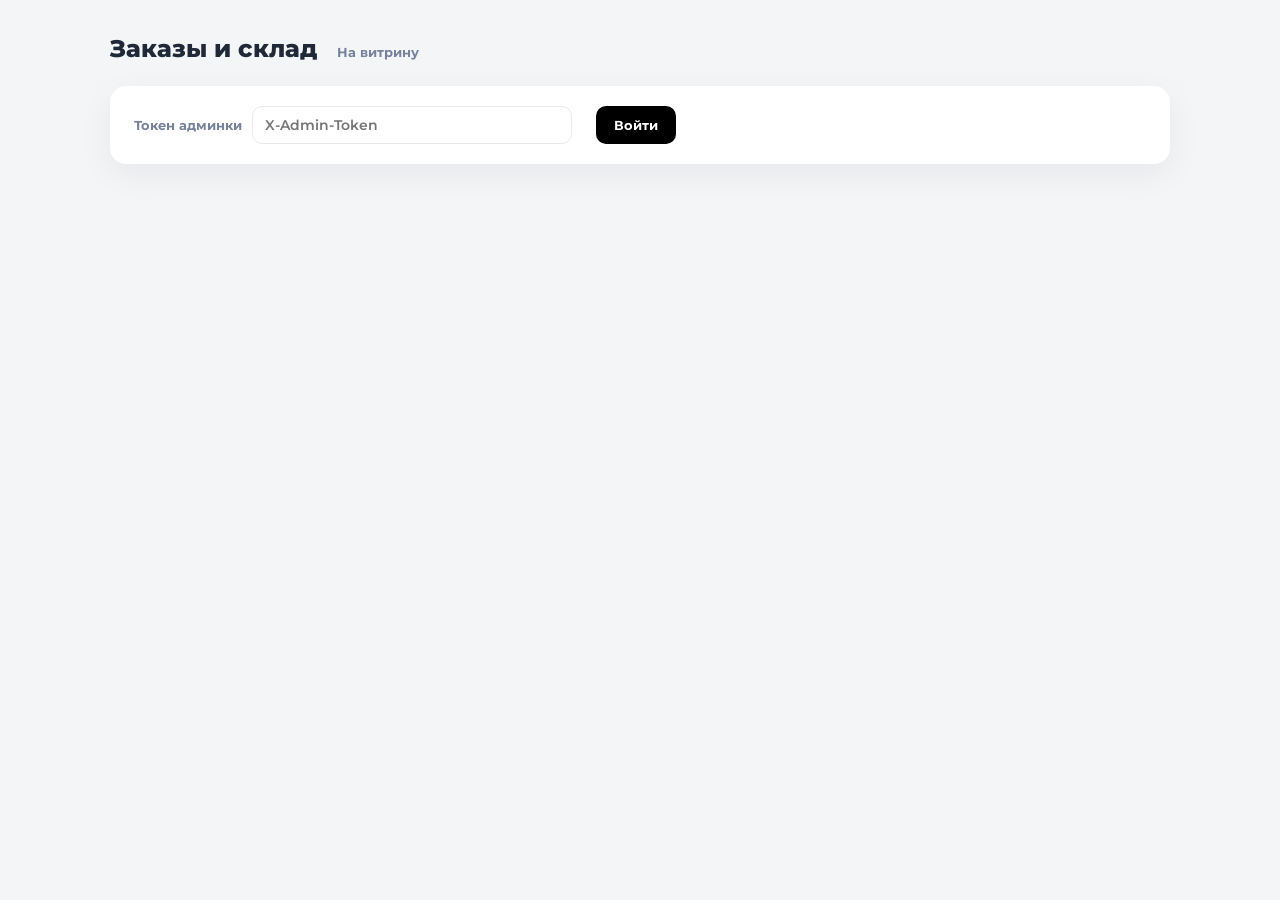
==== admin/index.html @ a643cd5f "Витрина, страница статуса заказа и админка" ====
<!DOCTYPE html>
<html lang="ru">
<head>
<meta charset="utf-8">
<meta name="viewport" content="width=1100">
<title>Админка — магазин цифровых товаров</title>
<link rel="icon" href="../assets/img/favicon.svg" type="image/svg+xml">
<link rel="icon" href="../assets/img/favicon-32.png" sizes="32x32" type="image/png">
<link rel="preconnect" href="https://fonts.googleapis.com">
<link rel="preconnect" href="https://fonts.gstatic.com" crossorigin>
<link href="https://fonts.googleapis.com/css2?family=Montserrat:wght@400;500;600;700;800&display=swap" rel="stylesheet">
<link rel="stylesheet" href="../assets/css/styles.css">
<link rel="stylesheet" href="../assets/css/admin.css">
</head>
<body>

<div class="adm">
  <header class="adm__top">
    <h1 class="adm__title">Заказы и склад</h1>
    <a class="adm__link" href="../index.html">На витрину</a>
  </header>

  <!-- Полноценной авторизации по ТЗ не требуется, поэтому вход — это просто
       токен, который уходит в заголовке каждого запроса -->
  <section class="panel" id="authPanel">
    <label class="panel__field">
      <span>Токен админки</span>
      <input type="password" id="tokenInput" autocomplete="off" placeholder="X-Admin-Token">
    </label>
    <button class="adm-btn" type="button" id="loginBtn">Войти</button>
    <p class="panel__note" id="authNote" hidden></p>
  </section>

  <div id="workspace" hidden>
    <section class="panel">
      <div class="panel__head">
        <h2 class="panel__title">Склад поставщиков</h2>
        <button class="adm-btn adm-btn--ghost" type="button" id="reloadStock">Обновить</button>
      </div>

      <table class="tbl tbl--narrow">
        <thead>
          <tr><th>Поставщик</th><th>Всего кодов</th><th>Свободно</th></tr>
        </thead>
        <tbody id="stockBody"></tbody>
      </table>

      <div class="panel__row">
        <select id="refillSupplier">
          <option value="A">Поставщик A</option>
          <option value="B">Поставщик B</option>
        </select>
        <input type="number" id="refillCount" value="10" min="1" max="200">
        <button class="adm-btn" type="button" id="refillBtn">Пополнить</button>
        <button class="adm-btn adm-btn--ghost" type="button" id="replayBtn" title="Применить вебхуки, пришедшие раньше своих заказов">
          Догнать вебхуки
        </button>
        <span class="panel__note" id="stockNote" hidden></span>
      </div>
    </section>

    <section class="panel">
      <div class="panel__head">
        <h2 class="panel__title">Заказы</h2>
        <div class="filters" id="filters">
          <button class="filter is-active" type="button" data-status="stuck">Оплачен, но не выдан</button>
          <button class="filter" type="button" data-status="">Все</button>
          <button class="filter" type="button" data-status="delivered">Выданные</button>
          <button class="filter" type="button" data-status="created">Ждут оплаты</button>
        </div>
        <button class="adm-btn adm-btn--ghost" type="button" id="reloadOrders">Обновить</button>
      </div>

      <table class="tbl">
        <thead>
          <tr>
            <th>Заказ</th><th>Товар</th><th>Сумма</th><th>Статус</th>
            <th>Ключ</th><th>Создан</th><th></th>
          </tr>
        </thead>
        <tbody id="ordersBody"></tbody>
      </table>
      <p class="panel__note" id="ordersNote" hidden></p>
    </section>
  </div>
</div>

<script src="../assets/js/api.js"></script>
<script src="../assets/js/admin.js"></script>
</body>
</html>
---- assets/css/styles.css ----
/*
   Витрина магазина цифровых товаров.
   Все размеры и цвета сняты с фигмы (контейнер 1200, шапка 80, карточка 227×294 и т.д.),
   поэтому в коде много «некруглых» чисел вроде 13.5px — так в макете.

   Мобильной версии по ТЗ не требуется, поэтому вёрстка desktop-only,
   viewport зафиксирован на 1280.
*/

:root {
  --bg: #F4F5F7;
  --white: #fff;
  --ink: #16181D;          /* самый тёмный текст, заголовки в меню */
  --text: #363636;         /* основной */
  --text-2: #1F2937;       /* заголовки секций */
  --muted: #8A94A6;        /* подписи, неактивные состояния */
  --muted-2: #76829B;      /* иконки */
  --line: #F2F4F7;
  --line-2: #E8EAED;
  --green: #4C9A2A;        /* цена */
  --green-2: #6EB83F;      /* бейдж «5%» */

  --radius: 16px;
  --shadow-card: 0 11px 25px rgba(16, 24, 40, .07);
  --shadow-block: 0 10px 34px rgba(16, 24, 40, .06);
}

*, *::before, *::after { box-sizing: border-box; }

/* Собственный display у блока сильнее атрибута hidden, поэтому глушим явно */
[hidden] { display: none !important; }

body {
  margin: 0;
  background: var(--bg);
  color: var(--text);
  font: 400 14px/1.4 Montserrat, "Segoe UI", system-ui, sans-serif;
  -webkit-font-smoothing: antialiased;
}

img { display: block; max-width: 100%; }
button { font: inherit; color: inherit; cursor: pointer; }

/* Системная обводка фокуса поверх чёрных кнопок выглядит грязно — рисуем свою.
   Только для клавиатуры: по клику мышью не появляется. */
:focus-visible { outline: 2px solid #268BF3; outline-offset: 2px; }
a { color: inherit; text-decoration: none; }

/* Белая «подложка» страницы шириной 1280 — в макете весь контент лежит на ней */
.page,
.header__inner,
.footer,
.catalog__inner {
  width: 1200px;
  margin: 0 auto;
}

/* ─ Шапка ─ */

.header {
  position: relative;
  z-index: 30;
  background: var(--white);
  border-bottom: 1px solid var(--line);
}

.header__inner {
  height: 80px;
  display: flex;
  align-items: center;
  gap: 44px;
  padding-left: 232px; /* в макете кнопка каталога начинается не от края контейнера */
}

.btn {
  border: 0;
  border-radius: 10px;
  background: none;
  transition: background-color .18s ease, color .18s ease, transform .18s ease, box-shadow .18s ease;
}

.btn--catalog {
  display: inline-flex;
  align-items: center;
  gap: 8px;
  width: 120px;
  height: 44px;
  padding-left: 16px;
  background: #000;
  color: var(--white);
  font-size: 14px;
  font-weight: 600;
}
.btn--catalog:hover { background: #1c1c1c; }
.btn--catalog[aria-expanded="true"] { background: #1c1c1c; }

.search {
  position: relative;
  width: 688px;
  height: 44px;
  border: 2px solid #000;
  border-radius: 10px;
  background: #000;
  display: flex;
  align-items: center;
}

.search__input {
  width: 642px;
  height: 40px;
  padding: 0 46px 0 14px;
  border: 0;
  border-radius: 8px;
  background: var(--white);
  font: 600 12px Montserrat, sans-serif;
  color: var(--text);
  outline: none;
}
.search__input::placeholder { color: #76829B; }

/* Кнопка «в избранное» лежит поверх белого поля, у правого края */
.search__fav {
  position: absolute;
  top: 6px;
  right: 52px;
  width: 32px;
  height: 32px;
  display: grid;
  place-items: center;
  border: 0;
  border-radius: 6px;
  background: #EFF1F5;
  transition: background-color .18s ease;
}
.search__fav:hover { background: #E2E6EE; }

.search__submit {
  width: 44px;
  height: 40px;
  display: grid;
  place-items: center;
  border: 0;
  background: none;
}

.header__profile {
  width: 44px;
  height: 44px;
  margin-left: auto;
  display: grid;
  place-items: center;
  border: 0;
  border-radius: 10px;
  background: var(--line);
  transition: background-color .18s ease;
}
.header__profile:hover { background: #E7EAF0; }

/* ─ Меню каталога ─ */

.catalog {
  position: absolute;
  left: 0;
  right: 0;
  top: 100%;
  background: var(--white);
  border-bottom: 1px solid #F1F2F5;
  box-shadow: 0 24px 40px rgba(16, 24, 40, .08);
  animation: catalog-in .16s ease-out;
}

@keyframes catalog-in {
  from { opacity: 0; transform: translateY(-6px); }
  to   { opacity: 1; transform: none; }
}

.catalog__inner {
  display: flex;
  min-height: 584px;
}

.cat-side {
  width: 320px;
  padding: 0;
  border-right: 1px solid #F1F2F5;
}

.cat-side__item {
  display: flex;
  align-items: center;
  justify-content: space-between;
  width: 100%;
  height: 44px;
  padding: 0 24px;
  border: 0;
  background: none;
  color: var(--text);
  font-size: 14px;
  font-weight: 500;
  text-align: left;
  transition: background-color .15s ease, color .15s ease;
}
.cat-side__item svg { color: var(--muted); flex: none; }
.cat-side__item:hover { background: #FAFBFC; }
.cat-side__item.is-active { background: var(--bg); color: var(--ink); }

.cat-main { flex: 1; padding: 24px 0 40px 40px; }

.cat-cols {
  display: grid;
  grid-template-columns: repeat(5, 137.6px);
  gap: 40px 32px;
}
/* «Подборки» в макете висят отдельной колонкой во втором ряду */
.cat-col:nth-child(6) { grid-column: 1; }

.cat-col__title {
  display: flex;
  align-items: center;
  gap: 4px;
  margin: 0 0 16px;
  color: var(--ink);
  font-size: 16px;
  font-weight: 700;
}
.cat-col__title svg { color: var(--ink); }

.cat-col__list {
  margin: 0;
  padding: 0;
  list-style: none;
  display: grid;
  gap: 12px;
}
.cat-col__list a {
  font-size: 13.5px;
  font-weight: 500;
  color: var(--text);
  transition: color .15s ease;
}
.cat-col__list a:hover { color: #000; }

/* ─ Баннер ─ */

.page { padding: 16px 0 40px; }

.banner {
  position: relative;
  height: 263px;
  margin-bottom: 16px;
}

.banner__track { height: 100%; }

/* Скругление живёт на самих слайдах: если резать их родителем через overflow:hidden,
   по дуге остаётся тёмный волосок в 1px. */
.banner__slide {
  position: absolute;
  inset: 0;
  border-radius: 12px;
  display: flex;
  align-items: center;
  padding: 0 64px;
  opacity: 0;
  transition: opacity .45s ease;
  pointer-events: none;
}
.banner__slide.is-current { opacity: 1; pointer-events: auto; }

/* Картинок для баннера в макете не было — рисуем градиентами */
.slide--1 { background: radial-gradient(120% 140% at 12% 20%, #1b3a5c 0%, #0d1420 60%); }
.slide--2 { background: radial-gradient(120% 140% at 20% 10%, #3d1f5c 0%, #120d20 65%); }
.slide--3 { background: radial-gradient(120% 140% at 80% 30%, #14483f 0%, #0a1a17 60%); }
.slide--4 { background: radial-gradient(120% 140% at 10% 80%, #5c2a1f 0%, #1c0f0b 65%); }
.slide--5 { background: radial-gradient(120% 140% at 70% 15%, #1f2f5c 0%, #0b0f1c 60%); }
.slide--6 { background: radial-gradient(120% 140% at 30% 60%, #3f3a12 0%, #17150a 60%); }

.banner__text { max-width: 620px; color: var(--white); }

.banner__kicker {
  margin: 0 0 12px;
  font-size: 13px;
  font-weight: 700;
  letter-spacing: .08em;
  text-transform: uppercase;
  color: rgba(255, 255, 255, .62);
}
.banner__title {
  margin: 0 0 10px;
  font-size: 34px;
  line-height: 1.15;
  font-weight: 800;
}
.banner__sub {
  margin: 0;
  font-size: 15px;
  font-weight: 500;
  color: rgba(255, 255, 255, .72);
}

.banner__nav {
  position: absolute;
  top: 0;
  right: 0;
  display: flex;
  gap: 2px;
  padding: 0 4px;
  width: 90px;
  height: 40px;
  border: 1px solid #E5E9F1;
  border-top: 0;
  border-right: 0;
  /* В макете это не кнопка поверх баннера, а вырез в нём (булева операция),
     поэтому фон совпадает с фоном страницы, а скруглён только внутренний угол */
  /* Радиус угла чуть меньше, чем у слайда, — так вырез гарантированно
     накрывает тёмный край и стык получается чистым */
  border-radius: 0 9px 0 22px;
  background: var(--bg);
}

.banner__arrow {
  width: 40px;
  height: 40px;
  display: grid;
  place-items: center;
  border: 0;
  border-radius: 40px;
  background: none;
  transition: background-color .15s ease;
}
.banner__arrow:hover { background: #E5E9F1; }

.banner__dots {
  position: absolute;
  right: 20px;
  bottom: 16px;
  display: flex;
  gap: 4px;
}

.banner__dot {
  width: 20px;
  height: 4px;
  border: 0;
  padding: 0;
  border-radius: 12px;
  background: rgba(255, 255, 255, .38);
  transition: background-color .2s ease;
}
.banner__dot.is-current { background: var(--white); }

/* ─ Карточка с иконками сервисов и пополнением ─ */

.services-card {
  padding: 20px;
  margin-bottom: 32px;
  border-radius: var(--radius);
  background: var(--white);
  box-shadow: var(--shadow-block);
}

.services {
  display: flex;
  justify-content: space-between;
}

.service {
  width: 76px;
  display: grid;
  justify-items: center;
  gap: 8px;
  border: 0;
  background: none;
  padding: 0;
}

/* Плитка сервиса: цвет обводки у каждого свой, приходит из --ring */
.service__tile {
  position: relative;
  display: grid;
  place-items: center;
  width: 76px;
  height: 76px;
  border-radius: 18px;
  padding: 2px;
  /* 4. Волна: --wave (0..1) ставит JS по расстоянию от курсора,
        поэтому подъём достаётся и соседним плиткам, а не только той, что под мышью */
  transform:
    translateY(calc(var(--wave, 0) * -10px))
    scale(calc(1 + var(--wave, 0) * .1));
  box-shadow:
    0 calc(var(--wave, 0) * 14px) calc(var(--wave, 0) * 20px)
    rgba(16, 24, 40, calc(var(--wave, 0) * .2));
  transition: transform .25s ease-out, box-shadow .25s ease-out;
}

/* Цветное свечение под плиткой — цвет берём из той же --ring, что и обводка */
.service__tile::after {
  content: '';
  position: absolute;
  inset: 6px;
  z-index: -1;
  border-radius: 16px;
  background: var(--ring, #C9D2E3);
  filter: blur(14px);
  opacity: calc(var(--wave, 0) * .6);
  transition: opacity .25s ease-out;
}

.service__tile img {
  width: 72px;
  height: 72px;
  border-radius: 16px;
  box-shadow: 0 4px 8px rgba(16, 24, 40, .12), 0 0 0 2px var(--ring, transparent) inset;
}

.service:hover .service__name { color: #000; }

.service__name {
  font-size: 16px;
  font-weight: 700;
  color: var(--text);
  white-space: nowrap;
  transition: color .2s ease;
}
.service__name--muted { color: var(--muted); }

.service__tile--more {
  border: 2px solid #DFE5EF;
  border-radius: 16px;
  background: var(--line);
}

.services-card__divider {
  height: 1px;
  margin: 16px 0 17px;
  border: 0;
  background: var(--line-2);
}

/* Строка пополнения. В макете это сетка из четырёх блоков фиксированной ширины */
.topup {
  display: grid;
  grid-template-columns: 290px 285px 342px 200px;
  gap: 16px;
  align-items: center;
}

.topup__app { display: flex; align-items: center; gap: 12px; }
.topup__app-text { display: grid; gap: 6px; }

.topup__app-title {
  margin: 0;
  display: flex;
  align-items: center;
  gap: 8px;
  font-size: 16px;
  font-weight: 700;
  color: var(--text);
  white-space: nowrap;
}

.badge {
  padding: 4px 8px;
  border-radius: 999px;
  background: var(--green-2);
  color: var(--white);
  font-size: 11px;
  font-weight: 700;
  line-height: 1;
}

.promo-btn {
  display: inline-flex;
  align-items: center;
  gap: 6px;
  width: 154px;
  height: 26px;
  padding: 0 10px;
  border: 0;
  border-radius: 8px;
  background: #268BF3;
  white-space: nowrap;
  color: #000;
  font-size: 12px;
  font-weight: 700;
  transition: filter .15s ease;
}
.promo-btn:hover { filter: brightness(1.06); }

.field {
  display: flex;
  align-items: center;
  height: 64px;
  padding: 0 20px;
  border-radius: 12px;
  background: var(--bg);
}

.field--login { gap: 12px; }
.field--login input {
  flex: 1;
  min-width: 0;
  border: 0;
  background: none;
  font: 700 15px Montserrat, sans-serif;
  color: var(--text);
  outline: none;
}
.field--login input::placeholder { color: var(--muted); }

.field__hint {
  display: grid;
  place-items: center;
  width: 20px;
  height: 20px;
  border-radius: 6px;
  background: #A0A8B5;
  color: var(--white);
  font: italic 700 12px Georgia, serif;
  cursor: help;
}

.field--amount { gap: 12px; padding: 0 14px 0 16px; }
.field__coin { flex: none; }
.field__amount-text { display: grid; }
.field__label { font-size: 12px; font-weight: 700; color: var(--muted); }
.field__value { font-size: 18px; font-weight: 700; color: var(--text); }

.currency { display: flex; gap: 6px; margin-left: auto; }

.currency__btn {
  width: 36px;
  height: 36px;
  border: 0;
  border-radius: 8px;
  background: var(--line-2);
  color: var(--muted);
  font-size: 16px;
  font-weight: 700;
  transition: background-color .15s ease, color .15s ease;
}
.currency__btn:hover { background: #DCDFE5; }
.currency__btn.is-active { background: #000; color: var(--white); }

.btn--pay {
  height: 64px;
  border-radius: 12px;
  background: #000;
  color: var(--white);
  font-size: 16px;
  font-weight: 700;
}
.btn--pay:hover { background: #1c1c1c; }

/* ─ Ряды товаров ─ */

.products { margin-bottom: 32px; }

.products__head {
  display: flex;
  align-items: center;
  gap: 24px;
  margin-bottom: 16px;
}

.section-title {
  margin: 0;
  font-size: 20px;
  font-weight: 700;
  color: var(--text-2);
}

.chips { display: flex; gap: 8px; margin-left: auto; }

.chip {
  height: 34px;
  padding: 0 14px;
  border: 0;
  border-radius: 10px;
  background: var(--bg);
  color: var(--muted);
  font-size: 13px;
  font-weight: 700;
  transition: background-color .15s ease, color .15s ease;
}
.chip:hover { background: #E8EAEE; }
.chip.is-active { background: #000; color: var(--white); }

.btn--ghost {
  height: 34px;
  padding: 0 20px;
  margin-left: auto;
  background: var(--bg);
  color: var(--text-2);
  font-size: 13px;
  font-weight: 700;
}
.btn--ghost:hover { background: #E8EAEE; }

.grid {
  display: grid;
  grid-template-columns: repeat(5, 227px);
  gap: 16px;
}

.card {
  position: relative;
  border-radius: var(--radius);
  background: var(--white);
  box-shadow: var(--shadow-card);
  /* overflow: hidden здесь нельзя — он схлопывает 3D-сцену, и слои внутри
     перестают выезжать вперёд. Обложку скругляем ей самой. */
  transform-style: preserve-3d;
  transform:
    perspective(760px)
    rotateX(var(--rx, 0deg))
    rotateY(var(--ry, 0deg))
    translateY(var(--ty, 0px));
  /* короткий переход: наклон успевает за курсором, но не дёргается по пикселям */
  transition: transform .12s ease-out, box-shadow .25s ease;
}

/* 5. Наведение: подъём, тень поглубже, слои внутри выезжают вперёд,
      за курсором едет мягкое пятно света (--mx/--my ставит JS) */
.card:hover {
  --ty: -6px;
  z-index: 2;
  box-shadow: 0 26px 50px rgba(16, 24, 40, .22), 0 0 0 1px rgba(16, 24, 40, .06);
}

.card::before {
  content: '';
  position: absolute;
  inset: 0;
  border-radius: inherit;
  background: radial-gradient(240px circle at var(--mx, 50%) var(--my, 50%),
              rgba(38, 139, 243, .18), rgba(38, 139, 243, 0) 62%);
  opacity: 0;
  pointer-events: none;
  transition: opacity .25s ease;
}
.card:hover::before { opacity: 1; }

.card__media {
  width: 100%;
  height: 152px;
  object-fit: cover;
  border-radius: var(--radius) var(--radius) 0 0;
  transition: transform .25s ease-out;
}
.card:hover .card__media { transform: translateZ(14px); }

.card__body { transition: transform .25s ease-out; }
.card:hover .card__body { transform: translateZ(26px); }

/* Для товаров без обложки (пополнения, подписки) рисуем плашку с иконкой или надписью */
.card__media--art {
  display: grid;
  place-items: center;
}
.card__media--art img { width: 64px; height: 64px; border-radius: 14px; }

.art__label {
  font-size: 22px;
  font-weight: 800;
  letter-spacing: .06em;
  color: rgba(255, 255, 255, .92);
}

.art--steam    { background: linear-gradient(135deg, #1b2838, #2a475e); }
.art--discord  { background: linear-gradient(135deg, #5865F2, #404EED); }
.art--psn      { background: linear-gradient(135deg, #0d3a6b, #1b6fc4); }
.art--yt       { background: linear-gradient(135deg, #c4302b, #8b1a17); }
.art--xbox     { background: linear-gradient(135deg, #107C10, #0b520b); }
.art--spotify  { background: linear-gradient(135deg, #1DB954, #10783a); }
.art--roblox   { background: linear-gradient(135deg, #e8ecf5, #cfd7e6); }
.art--roblox img { box-shadow: 0 4px 10px rgba(16, 24, 40, .18); }

.card__body { padding: 12px 13px 14px; }

.card__title {
  margin: 0 0 12px;
  height: 30px;
  overflow: hidden;
  font-size: 10.7px;
  line-height: 1.35;
  font-weight: 800;
  color: #14181D;
}

.card__price {
  display: flex;
  align-items: baseline;
  gap: 8px;
  margin: 0 0 12px;
}
.card__price-now { font-size: 19.8px; font-weight: 700; color: var(--green); }
.card__price-old { font-size: 11.5px; font-weight: 700; color: #9CA3AF; text-decoration: line-through; }

.btn--buy {
  position: relative;
  overflow: hidden;
  width: 100%;
  height: 42px;
  border-radius: 12px;
  background: #000;
  color: var(--white);
  font-size: 12.4px;
  font-weight: 800;
  transition: transform .25s ease-out, background-color .18s ease, box-shadow .25s ease;
}
.btn--buy:hover { background: #1c1c1c; }

/* Кнопка поднимается над карточкой выше остальных слоёв */
.card:hover .btn--buy {
  transform: translateZ(16px) translateY(-2px);
  box-shadow: 0 12px 22px rgba(16, 24, 40, .3);
}
.card:hover .btn--buy:active { transform: translateZ(16px) scale(.985); }
.btn--buy:active { transform: scale(.985); }

/* Блик пробегает по кнопке один раз, когда карточка берётся в наведение */
.btn--buy::after {
  content: '';
  position: absolute;
  inset: 0;
  background: linear-gradient(105deg, transparent 38%, rgba(255, 255, 255, .35) 50%, transparent 62%);
  transform: translateX(-130%);
  pointer-events: none;
}
.card:hover .btn--buy::after {
  transform: translateX(130%);
  transition: transform .75s ease;
}

/* ─ Отзывы ─ */

.reviews { margin-bottom: 32px; }

.reviews__head {
  display: flex;
  align-items: flex-start;
  margin-bottom: 16px;
}
.reviews__note {
  margin: 2px 0 0;
  font-size: 12px;
  font-weight: 500;
  color: #8A8A8B;
}

.reviews__grid {
  display: grid;
  grid-template-columns: repeat(3, 1fr);
  gap: 16px;
}

.review {
  padding: 21px;
  border: 1px solid #F2F4F6;
  border-radius: 24px;
  background: var(--white);
  box-shadow: 0 8px 26px rgba(16, 24, 40, .05);
}

.review__head {
  display: grid;
  grid-template-columns: 48px 1fr auto;
  align-items: center;
  gap: 12px;
  margin-bottom: 16px;
}
.review__avatar { width: 48px; height: 48px; border-radius: 50%; object-fit: cover; }
.review__who { display: grid; gap: 6px; }
.review__name { font-size: 16px; font-weight: 800; color: var(--text-2); }
.review__rating { font-size: 14px; font-weight: 700; color: var(--text-2); }
.stars { margin-right: 8px; font-weight: 400; color: #000; letter-spacing: 1px; }
.review__time { align-self: start; font-size: 13px; font-weight: 500; color: #9CA3AF; }

.review__text {
  margin: 0 0 16px;
  padding: 16px;
  height: 95px;
  border-radius: var(--radius);
  background: #F1F2F4;
  font-size: 14px;
  font-weight: 500;
  color: #6B7280;
  overflow: hidden;
}

.review__product {
  display: grid;
  grid-template-columns: 64px 1fr auto;
  align-items: center;
  gap: 12px;
}
.review__product img { width: 64px; height: 52px; border-radius: 12px; object-fit: cover; }
.review__product-name {
  font-size: 13px;
  font-weight: 700;
  color: var(--text-2);
  /* длинные названия обрезаем двумя строками, чтобы карточки отзывов не разъезжались */
  display: -webkit-box;
  -webkit-line-clamp: 2;
  -webkit-box-orient: vertical;
  overflow: hidden;
}
.review__product-price {
  padding: 6px 12px;
  border-radius: 8px;
  background: #000;
  color: var(--white);
  font-size: 13px;
  font-weight: 700;
}

/* ─ Подвал ─ */

.footer {
  padding: 24px;
  margin-bottom: 40px;
  border-radius: 18px;
  background: var(--white);
  box-shadow: 0 20px 50px rgba(16, 24, 40, .05);
  width: 1200px;
}

.footer__row { display: flex; align-items: center; }
.footer__row--top { padding-bottom: 24px; }

.footer__nav { display: flex; gap: 28px; }
.footer__nav a {
  font-size: 15px;
  font-weight: 700;
  color: #374151;
  transition: color .15s ease;
}
.footer__nav a:hover { color: #000; }

.footer__row--mid {
  justify-content: space-between;
  padding: 22px 0;
  border-top: 1px solid #EEF1F6;
}

.footer__socials { display: flex; gap: 14px; }
.soc {
  display: grid;
  place-items: center;
  width: 34px;
  height: 34px;
  border-radius: 10px;
  background: #F3F5F9;
  transition: background-color .15s ease;
}
.soc:hover { background: #E7EBF3; }

.footer__pay { display: flex; gap: 10px; }
.pay-badge {
  display: grid;
  place-items: center;
  height: 28px;
  padding: 0 13px;
  border: 1px solid #E7EAF0;
  border-radius: 8px;
  background: var(--white);
  box-shadow: 0 1px 2px rgba(16, 24, 40, .05);
  font-size: 14px;
  font-weight: 900;
}
.pay-badge--visa { color: #1A1F71; font-style: italic; }
.pay-badge--mir { color: #0F9D58; font-size: 13px; }
.pay-badge--mc { gap: 0; display: flex; align-items: center; padding: 0 12px; }
.pay-badge--mc i {
  width: 17px;
  height: 17px;
  border-radius: 50%;
  background: #EB001B;
}
.pay-badge--mc i + i { background: #F79E1B; margin-left: -6px; }

.footer__row--bottom {
  justify-content: space-between;
  padding-top: 19px;
  border-top: 1px solid #EEF1F6;
}
.footer__legal { display: flex; gap: 26px; }
.footer__legal a,
.footer__copy {
  font-size: 14px;
  font-weight: 600;
  color: #6B7486;
}
.footer__copy { margin: 0; }
.footer__legal a:hover { color: #374151; }

/* ─ Промокод в блоке пополнения ─ */

.promo-field {
  display: flex;
  align-items: center;
  width: 154px;
  height: 26px;
  padding: 0 10px;
  border-radius: 8px;
  background: var(--bg);
}
.promo-field input {
  width: 100%;
  border: 0;
  background: none;
  font: 700 12px Montserrat, sans-serif;
  text-transform: uppercase;
  color: var(--text);
  outline: none;
}
.promo-field input::placeholder { text-transform: none; color: var(--muted); }

.promo-note {
  margin: 0;
  max-width: 230px;
  font-size: 11px;
  font-weight: 600;
  line-height: 1.3;
  color: var(--green);
}
.promo-note--bad { color: #D14343; }

/* ─ Страница заказа ─ */

.order {
  width: 640px;
  margin: 0 auto;
  padding: 40px 0 64px;
}

.order__back {
  display: inline-flex;
  align-items: center;
  gap: 6px;
  margin-bottom: 20px;
  font-size: 14px;
  font-weight: 700;
  color: var(--muted-2);
  text-decoration: none;
}
.order__back:hover { color: var(--text); }

.order-card {
  padding: 28px;
  border-radius: var(--radius);
  background: var(--white);
  box-shadow: var(--shadow-block);
}

.order-card__head {
  display: flex;
  align-items: center;
  gap: 16px;
  padding-bottom: 20px;
  border-bottom: 1px solid var(--line-2);
}

.order-card__img {
  flex: none;
  width: 56px;
  height: 56px;
  border-radius: 12px;
  object-fit: cover;
}

.order-card__about { flex: 1; min-width: 0; }

.order-card__title {
  margin: 0 0 4px;
  font-size: 18px;
  font-weight: 800;
  color: var(--text-2);
}

.order-card__id {
  margin: 0;
  font-size: 13px;
  font-weight: 600;
  color: var(--muted);
}

.order-status {
  flex: none;
  padding: 7px 14px;
  border-radius: 999px;
  font-size: 12px;
  font-weight: 700;
  white-space: nowrap;
}
.order-status--wait { background: var(--line-2); color: var(--muted-2); }
.order-status--work { background: #FFF3D6; color: #A86B00; }
.order-status--ok   { background: #E6F4E0; color: var(--green); }
.order-status--bad  { background: #FDE8E8; color: #D14343; }

.order-sum {
  display: grid;
  gap: 10px;
  margin: 20px 0 0;
}

.order-sum__row {
  display: flex;
  justify-content: space-between;
  font-size: 14px;
  font-weight: 600;
  color: var(--muted-2);
}
.order-sum__row dt, .order-sum__row dd { margin: 0; }

.order-sum__row--total {
  padding-top: 10px;
  border-top: 1px solid var(--line);
  font-size: 18px;
  font-weight: 800;
  color: var(--text-2);
}

.order-pay {
  display: grid;
  grid-template-columns: 1fr 1fr;
  gap: 12px;
  margin-top: 24px;
}
.order-pay .btn:disabled { opacity: .5; cursor: default; }

.btn--ghost {
  height: 64px;
  border: 1px solid var(--line-2);
  border-radius: 12px;
  background: var(--white);
  color: var(--muted-2);
  font-size: 15px;
  font-weight: 700;
}
.btn--ghost:hover { border-color: #D8DCE4; color: var(--text); }

.order-hint {
  grid-column: 1 / -1;
  margin: 0;
  font-size: 12px;
  font-weight: 500;
  line-height: 1.45;
  color: var(--muted);
}

.order-key {
  margin-top: 24px;
  padding: 20px;
  border-radius: 12px;
  background: #F2FAEE;
}

.order-key__label {
  display: block;
  margin-bottom: 10px;
  font-size: 12px;
  font-weight: 700;
  color: var(--green);
}

.order-key__row { display: flex; align-items: center; gap: 12px; }

.order-key__code {
  flex: 1;
  padding: 14px 16px;
  border-radius: 10px;
  background: var(--white);
  font: 800 20px/1 "Courier New", monospace;
  letter-spacing: 2px;
  color: var(--text-2);
  user-select: all;
}
.order-key .btn--ghost { flex: none; height: 48px; padding: 0 20px; }

.order-note {
  margin: 20px 0 0;
  font-size: 13px;
  font-weight: 600;
  line-height: 1.5;
  color: var(--muted-2);
}

.order-refresh {
  margin-top: 16px;
  padding: 0;
  border: 0;
  background: none;
  font-size: 13px;
  font-weight: 700;
  color: #268BF3;
  text-decoration: underline;
}

.order-error {
  padding: 24px 28px;
  border-radius: var(--radius);
  background: var(--white);
  box-shadow: var(--shadow-block);
  font-size: 15px;
  font-weight: 600;
  color: #D14343;
}

/* ─ Уважение к системной настройке «меньше движения» ─
   Наклон и волну JS в этом режиме не включает, здесь глушим остальное. */
@media (prefers-reduced-motion: reduce) {
  .card,
  .card__media,
  .card__body,
  .btn--buy,
  .service__tile,
  .service__tile::after {
    transform: none !important;
    transition: none !important;
  }
  .card:hover .btn--buy::after { transform: translateX(-130%); }
  .banner__slide { transition: none; }
  .catalog { animation: none; }
}
---- assets/css/admin.css ----
/*
   Админка. Стоит на переменных и базе витринного styles.css,
   здесь только своя раскладка: таблицы и панели.
*/

.adm {
  width: 1060px;
  margin: 0 auto;
  padding: 32px 0 64px;
}

.adm__top {
  display: flex;
  align-items: baseline;
  gap: 20px;
  margin-bottom: 20px;
}

.adm__title {
  margin: 0;
  font-size: 24px;
  font-weight: 800;
  color: var(--text-2);
}

.adm__link {
  font-size: 13px;
  font-weight: 700;
  color: var(--muted-2);
  text-decoration: none;
}
.adm__link:hover { color: var(--text); }

.panel {
  margin-bottom: 20px;
  padding: 20px 24px;
  border-radius: var(--radius);
  background: var(--white);
  box-shadow: var(--shadow-block);
}

.panel__head {
  display: flex;
  align-items: center;
  gap: 16px;
  margin-bottom: 14px;
}

.panel__title {
  margin: 0;
  font-size: 16px;
  font-weight: 800;
  color: var(--text-2);
}

.panel__row {
  display: flex;
  align-items: center;
  gap: 10px;
  margin-top: 16px;
}

.panel__field {
  display: inline-flex;
  align-items: center;
  gap: 10px;
  margin-right: 12px;
  font-size: 13px;
  font-weight: 700;
  color: var(--muted-2);
}

.panel__note {
  font-size: 13px;
  font-weight: 600;
  color: var(--muted);
}
.panel__note--bad { color: #D14343; }

#authPanel { display: flex; align-items: center; gap: 12px; }

.panel input,
.panel select {
  height: 38px;
  padding: 0 12px;
  border: 1px solid var(--line-2);
  border-radius: 10px;
  background: var(--white);
  font: 600 14px Montserrat, sans-serif;
  color: var(--text);
  outline: none;
}
.panel input:focus,
.panel select:focus { border-color: #C7CDD8; }
#tokenInput { width: 320px; }
#refillCount { width: 90px; }

.adm-btn {
  height: 38px;
  padding: 0 18px;
  border: 0;
  border-radius: 10px;
  background: #000;
  color: var(--white);
  font: 700 13px Montserrat, sans-serif;
  cursor: pointer;
}
.adm-btn:hover { background: #1c1c1c; }
.adm-btn:disabled { opacity: .5; cursor: default; }

.adm-btn--ghost {
  border: 1px solid var(--line-2);
  background: var(--white);
  color: var(--muted-2);
}
.adm-btn--ghost:hover { background: var(--bg); color: var(--text); }

.adm-btn--small { height: 30px; padding: 0 12px; font-size: 12px; }

/* Фильтры статусов — те же чипы, что над рядом товаров, только помельче */
.filters { display: flex; gap: 8px; margin-left: auto; }

.filter {
  height: 30px;
  padding: 0 14px;
  border: 0;
  border-radius: 8px;
  background: var(--bg);
  color: var(--muted-2);
  font: 700 12px Montserrat, sans-serif;
}
.filter:hover { color: var(--text); }
.filter.is-active { background: #000; color: var(--white); }

.tbl {
  width: 100%;
  border-collapse: collapse;
  font-size: 13px;
}

/* Три коротких столбца незачем растягивать на всю панель */
.tbl--narrow { width: 560px; }

.tbl th {
  padding: 8px 10px;
  border-bottom: 1px solid var(--line-2);
  text-align: left;
  font-weight: 700;
  color: var(--muted);
}

.tbl td {
  padding: 10px;
  border-bottom: 1px solid var(--line);
  font-weight: 600;
  color: var(--text);
}
.tbl tr:last-child td { border-bottom: 0; }

.tbl__cell--code { font-family: "Courier New", monospace; letter-spacing: 1px; }
.tbl__cell--ok { color: var(--green); }
.tbl__cell--bad { color: #D14343; }
.tbl__cell--wait { color: var(--muted-2); }
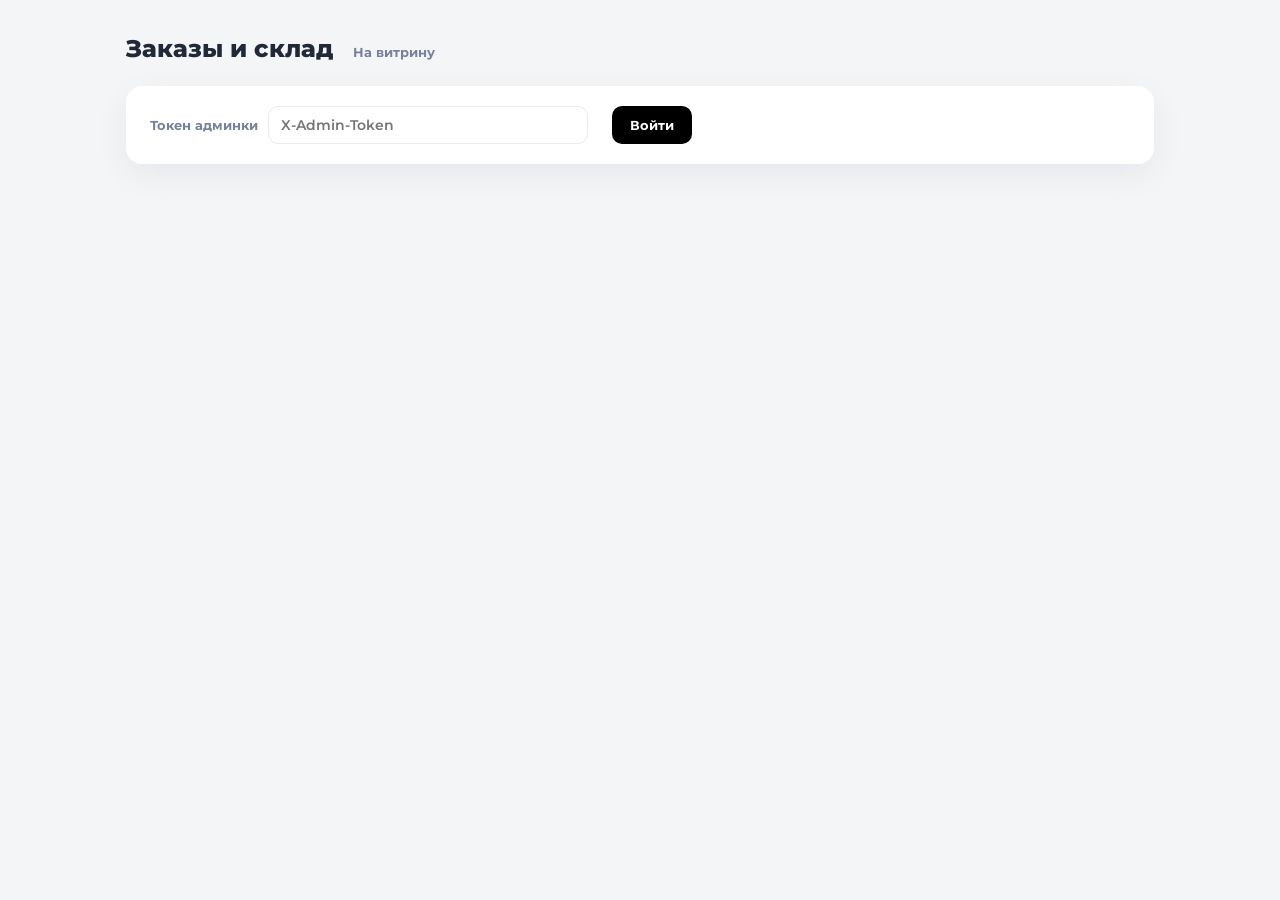
==== commit 0c3d4678: "Адаптив: витрина, страница заказа и админка Контейнер стал резиновым, дальше четыре брейкпоинта. Ряд" ====
--- a/admin/index.html
+++ b/admin/index.html
@@ -2,7 +2,7 @@
 <html lang="ru">
 <head>
 <meta charset="utf-8">
-<meta name="viewport" content="width=1100">
+<meta name="viewport" content="width=device-width, initial-scale=1">
 <title>Админка — магазин цифровых товаров</title>
 <link rel="icon" href="../assets/img/favicon.svg" type="image/svg+xml">
 <link rel="icon" href="../assets/img/favicon-32.png" sizes="32x32" type="image/png">
@@ -38,12 +38,14 @@
         <button class="adm-btn adm-btn--ghost" type="button" id="reloadStock">Обновить</button>
       </div>
 
-      <table class="tbl tbl--narrow">
-        <thead>
-          <tr><th>Поставщик</th><th>Всего кодов</th><th>Свободно</th></tr>
-        </thead>
-        <tbody id="stockBody"></tbody>
-      </table>
+      <div class="tbl-wrap">
+        <table class="tbl tbl--narrow">
+          <thead>
+            <tr><th>Поставщик</th><th>Всего кодов</th><th>Свободно</th></tr>
+          </thead>
+          <tbody id="stockBody"></tbody>
+        </table>
+      </div>
 
       <div class="panel__row">
         <select id="refillSupplier">
@@ -71,15 +73,17 @@
         <button class="adm-btn adm-btn--ghost" type="button" id="reloadOrders">Обновить</button>
       </div>
 
-      <table class="tbl">
-        <thead>
-          <tr>
-            <th>Заказ</th><th>Товар</th><th>Сумма</th><th>Статус</th>
-            <th>Ключ</th><th>Создан</th><th></th>
-          </tr>
-        </thead>
-        <tbody id="ordersBody"></tbody>
-      </table>
+      <div class="tbl-wrap">
+        <table class="tbl">
+          <thead>
+            <tr>
+              <th>Заказ</th><th>Товар</th><th>Сумма</th><th>Статус</th>
+              <th>Ключ</th><th>Создан</th><th></th>
+            </tr>
+          </thead>
+          <tbody id="ordersBody"></tbody>
+        </table>
+      </div>
       <p class="panel__note" id="ordersNote" hidden></p>
     </section>
   </div>
--- a/assets/css/styles.css
+++ b/assets/css/styles.css
@@ -3,8 +3,8 @@
    Все размеры и цвета сняты с фигмы (контейнер 1200, шапка 80, карточка 227×294 и т.д.),
    поэтому в коде много «некруглых» чисел вроде 13.5px — так в макете.
 
-   Мобильной версии по ТЗ не требуется, поэтому вёрстка desktop-only,
-   viewport зафиксирован на 1280.
+   Раскладка резиновая: контейнер тянется до 1200, дальше вступают брейкпоинты
+   в конце файла — от планшета до телефона.
 */
 
 :root {
@@ -46,12 +46,13 @@
 :focus-visible { outline: 2px solid #268BF3; outline-offset: 2px; }
 a { color: inherit; text-decoration: none; }
 
-/* Белая «подложка» страницы шириной 1280 — в макете весь контент лежит на ней */
+/* Общий контейнер: до 1200 как в макете, ниже — по ширине окна с полями */
 .page,
 .header__inner,
 .footer,
 .catalog__inner {
-  width: 1200px;
+  width: 100%;
+  max-width: 1200px;
   margin: 0 auto;
 }
 
@@ -96,7 +97,8 @@
 
 .search {
   position: relative;
-  width: 688px;
+  flex: 1;
+  max-width: 688px;
   height: 44px;
   border: 2px solid #000;
   border-radius: 10px;
@@ -106,7 +108,8 @@
 }
 
 .search__input {
-  width: 642px;
+  flex: 1;
+  min-width: 0;
   height: 40px;
   padding: 0 46px 0 14px;
   border: 0;
@@ -600,7 +603,8 @@
 
 .grid {
   display: grid;
-  grid-template-columns: repeat(5, 227px);
+  /* на 1200 выходит те же пять колонок, что и в макете, дальше — сколько влезет */
+  grid-template-columns: repeat(auto-fill, minmax(190px, 1fr));
   gap: 16px;
 }
 
@@ -752,7 +756,7 @@
 
 .reviews__grid {
   display: grid;
-  grid-template-columns: repeat(3, 1fr);
+  grid-template-columns: repeat(auto-fit, minmax(300px, 1fr));
   gap: 16px;
 }
 
@@ -824,7 +828,6 @@
   border-radius: 18px;
   background: var(--white);
   box-shadow: 0 20px 50px rgba(16, 24, 40, .05);
-  width: 1200px;
 }
 
 .footer__row { display: flex; align-items: center; }
@@ -931,9 +934,10 @@
 /* ─ Страница заказа ─ */
 
 .order {
-  width: 640px;
+  width: 100%;
+  max-width: 640px;
   margin: 0 auto;
-  padding: 40px 0 64px;
+  padding: 40px 16px 64px;
 }
 
 .order__back {
@@ -1107,6 +1111,109 @@
   font-size: 15px;
   font-weight: 600;
   color: #D14343;
+}
+
+/* ─ Брейкпоинты ─
+   Макет нарисован под 1200. Ниже раскладка перестраивается по одному принципу:
+   сначала колонки становятся уже, потом схлопываются в одну, и в последнюю
+   очередь ужимаются отступы и кегли. */
+
+@media (max-width: 1232px) {
+  .page,
+  .catalog__inner { padding-left: 16px; padding-right: 16px; }
+  .footer { width: calc(100% - 32px); }
+
+  /* Отступ слева в 232px — особенность макета, на узком экране он только мешает */
+  .header__inner { padding-left: 16px; padding-right: 16px; gap: 24px; }
+}
+
+@media (max-width: 1080px) {
+  /* Одиннадцать плиток в ряд уже не помещаются, но переносить их не хочется:
+     волна за курсором считает расстояние по горизонтали и на двух рядах врёт.
+     Поэтому ряд остаётся одной строкой и прокручивается. */
+  .services {
+    justify-content: flex-start;
+    gap: 20px;
+    overflow-x: auto;
+    scrollbar-width: thin;
+    padding-bottom: 6px;
+  }
+  .service { flex: none; }
+  /* В ряду с прокруткой подпись длиннее плитки наезжает на соседнюю */
+  .service__name {
+    max-width: 76px;
+    overflow: hidden;
+    text-overflow: ellipsis;
+    font-size: 14px;
+  }
+
+  .topup { grid-template-columns: 1fr 1fr; }
+  .cat-cols { grid-template-columns: repeat(3, minmax(0, 1fr)); gap: 32px 24px; }
+  .cat-col:nth-child(6) { grid-column: auto; }
+  .banner__slide { padding: 0 40px; }
+}
+
+@media (max-width: 860px) {
+  .header__inner {
+    height: auto;
+    flex-wrap: wrap;
+    gap: 12px;
+    padding-top: 12px;
+    padding-bottom: 12px;
+  }
+  /* Поиск уходит на вторую строку целиком: в одну строку с каталогом
+     и профилем он ужимается до нечитаемого */
+  .search { order: 3; flex-basis: 100%; max-width: none; }
+
+  .banner { height: 220px; }
+  .banner__slide { padding: 0 28px; }
+  .banner__title { font-size: 26px; }
+  .banner__text { max-width: 100%; }
+
+  .topup { grid-template-columns: 1fr; }
+  .field--login, .field--amount { height: 56px; }
+
+  .catalog__inner { flex-direction: column; min-height: 0; }
+  .cat-side { width: 100%; border-right: 0; border-bottom: 1px solid #F1F2F5; }
+  .cat-main { padding: 20px 0 28px; }
+  .cat-cols { grid-template-columns: repeat(2, minmax(0, 1fr)); }
+
+  .products__head { flex-wrap: wrap; gap: 12px; }
+  /* Вкладок семь, на узком экране они прокручиваются, а не переносятся */
+  .chips { flex-wrap: nowrap; overflow-x: auto; max-width: 100%; padding-bottom: 4px; }
+  .chip { flex: none; }
+
+  .footer__row { flex-wrap: wrap; gap: 16px; }
+  .order-pay { grid-template-columns: 1fr; }
+}
+
+@media (max-width: 620px) {
+  .page { padding-bottom: 24px; }
+  .grid { grid-template-columns: repeat(auto-fill, minmax(150px, 1fr)); gap: 12px; }
+  .card__media { height: 120px; }
+  .card__title { font-size: 12px; }
+
+  .banner { height: 190px; }
+  .banner__title { font-size: 21px; }
+  .banner__sub { font-size: 13px; }
+  /* Вырез со стрелками занимает четверть узкого баннера: убираем его,
+     остаются точки и свайп */
+  .banner__nav { display: none; }
+
+  .services-card { padding: 14px; }
+  .cat-cols { grid-template-columns: 1fr; gap: 24px; }
+
+  .reviews__head { flex-direction: column; gap: 6px; }
+
+  .order { padding: 24px 12px 40px; }
+  .order-card { padding: 20px 16px; }
+  .order-card__head { flex-wrap: wrap; }
+  .order-key__row { flex-direction: column; align-items: stretch; }
+  .order-key .btn--ghost { width: 100%; }
+  .order-key__code { font-size: 17px; }
+
+  .footer { padding: 20px 16px; }
+  .footer__nav, .footer__legal { flex-wrap: wrap; gap: 12px 20px; }
 }
 
 /* ─ Уважение к системной настройке «меньше движения» ─
--- a/assets/css/admin.css
+++ b/assets/css/admin.css
@@ -4,9 +4,10 @@
 */
 
 .adm {
-  width: 1060px;
+  width: 100%;
+  max-width: 1060px;
   margin: 0 auto;
-  padding: 32px 0 64px;
+  padding: 32px 16px 64px;
 }
 
 .adm__top {
@@ -138,8 +139,12 @@
   font-size: 13px;
 }
 
+/* Таблицу заказов ужимать некуда — семь колонок, поэтому на узком экране
+   прокручиваем её саму, а не всю страницу */
+.tbl-wrap { overflow-x: auto; }
+
 /* Три коротких столбца незачем растягивать на всю панель */
-.tbl--narrow { width: 560px; }
+.tbl--narrow { width: 560px; max-width: 100%; }
 
 .tbl th {
   padding: 8px 10px;
@@ -161,3 +166,16 @@
 .tbl__cell--ok { color: var(--green); }
 .tbl__cell--bad { color: #D14343; }
 .tbl__cell--wait { color: var(--muted-2); }
+
+@media (max-width: 760px) {
+  .panel { padding: 16px; }
+  .panel__head { flex-wrap: wrap; gap: 12px; }
+
+  .filters { margin-left: 0; overflow-x: auto; max-width: 100%; }
+  .filter { flex: none; }
+
+  #authPanel { flex-wrap: wrap; }
+  #tokenInput { width: 100%; }
+  .panel__field { width: 100%; margin-right: 0; }
+  .panel__row { flex-wrap: wrap; }
+}
